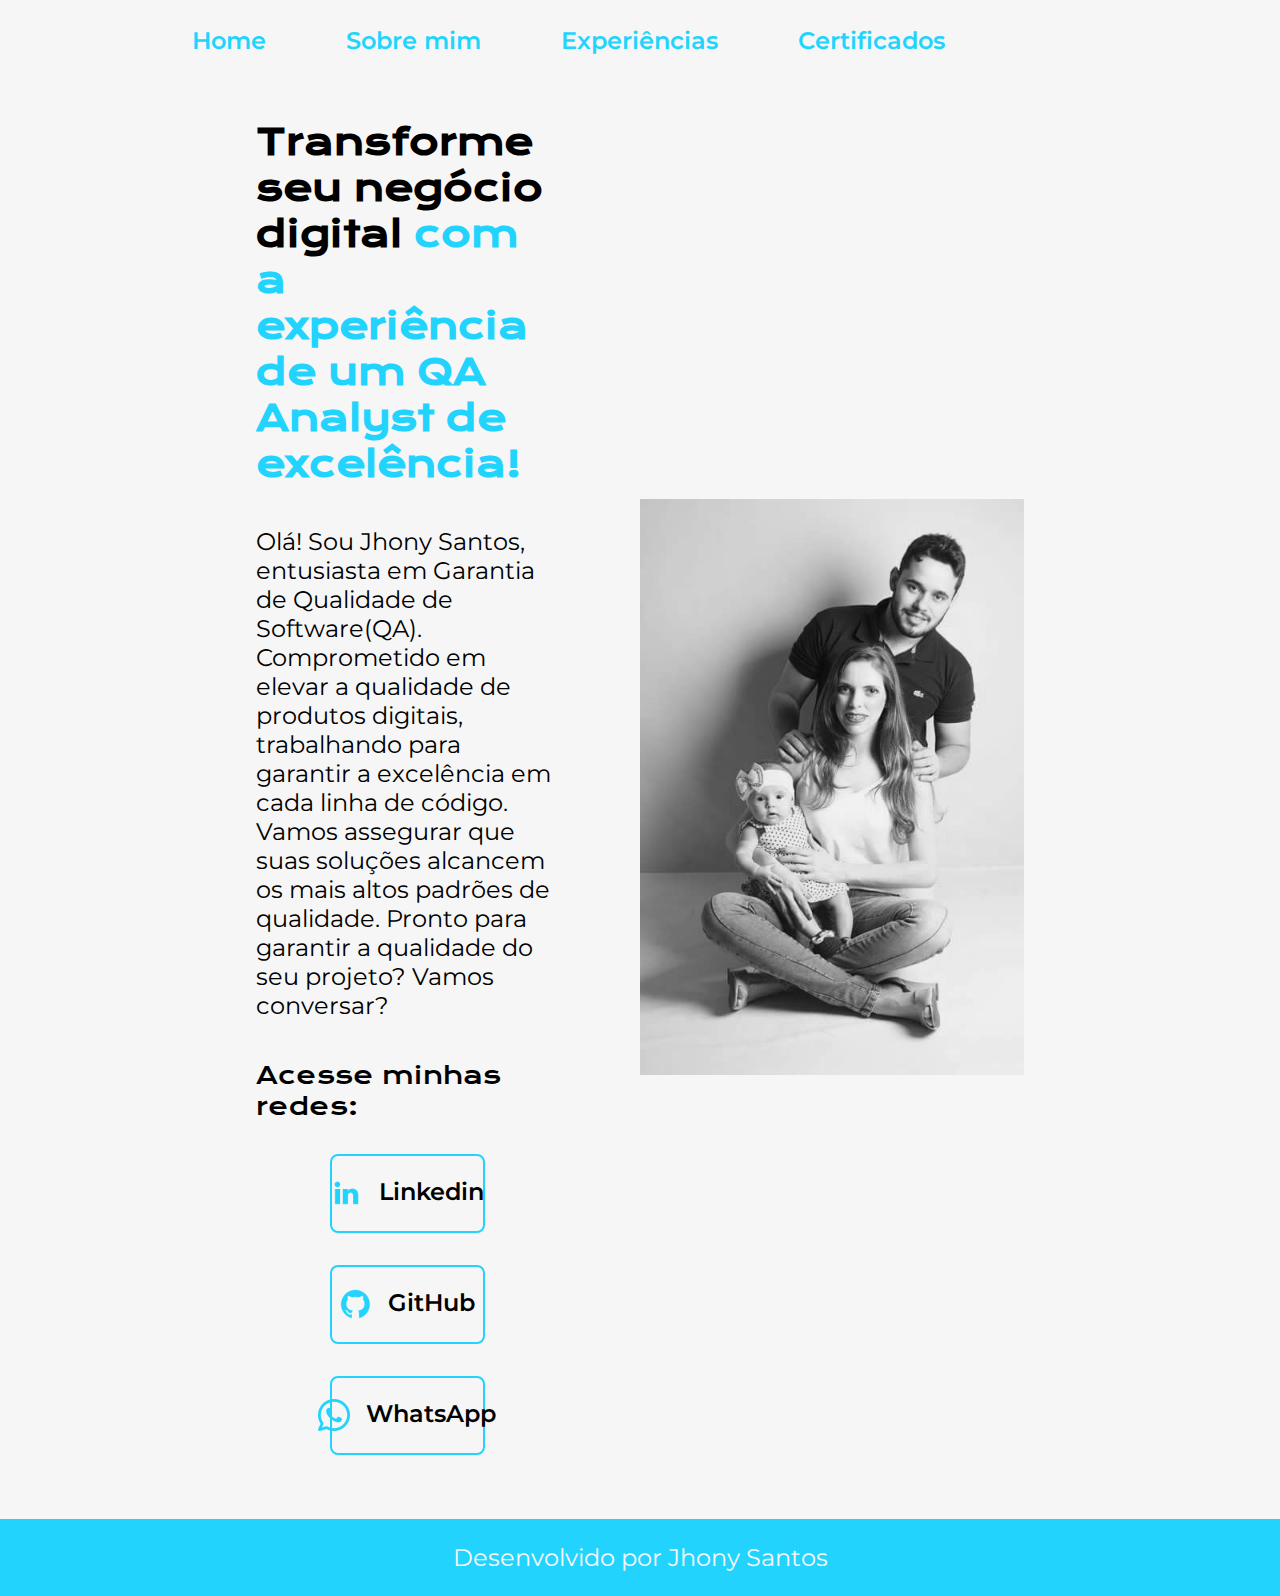
==== index.html @ 60c1ffe5 "site pessoal" ====
<!DOCTYPE html>
<html lang="pt-br">

<head>
    <meta charset="UTF-8">
    <meta http-equiv="X-UA-Compatible" content="IE=edge">
    <meta name="viewport" content="width=device-width, initial-scale=1.0">
    <title>Home</title>
    <link rel="stylesheet" href="/styles/style.css">
</head>

<body>
    <header class="cabecalho">
        <nav class="cabecalho__menu">
            <a href="index.html" class="cabecalho__menu__link">Home</a>
            <a href="about.html" class="cabecalho__menu__link">Sobre mim</a>
            <a href="experiences.html" class="cabecalho__menu__link">Experiências</a>
            <a href="certificates.html" class="cabecalho__menu__link">Certificados</a>
        </nav>
    </header>
    <main class="apresentacao">
        <section class="apresentacao__conteudo">
            <h1 class="apresentacao__conteudo__titulo">Transforme seu negócio digital <strong
                    class="titulo-destaque">com a experiência de um QA Analyst de excelência!
                </strong></h1>
            <p class="apresentacao__conteudo__texto">Olá! Sou Jhony Santos, entusiasta em Garantia de Qualidade de Software(QA).
                Comprometido em elevar a qualidade de
                produtos digitais, trabalhando para garantir a excelência em cada linha de código. Vamos assegurar que
                suas
                soluções alcancem os mais altos padrões de qualidade. Pronto para garantir a qualidade do seu projeto?
                Vamos conversar?</p>
            <div class="apresentacao__links">
                <h2 class="apresentacao__links__subtitulo">Acesse minhas redes:</h2>
                <a class="apresentacao__links__navegacao" href="https://www.linkedin.com/in/jhony-renan-cupriva-dos-santos/"
                    target="_blank">
                    <img src="./assets/linkedin.png" alt="Logo Linkedin">
                    Linkedin
                </a>
                <a class="apresentacao__links__navegacao" href="https://github.com/jhonyrcs" target="_blank">
                    <img src="./assets/github.png" alt="Logo GitHub">
                    GitHub
                </a>
                <a class="apresentacao__links__navegacao" href="https://wa.me/5544998353020" target="_blank">
                    <img src="./assets/whatsapp.png" alt="Logo Whatsapp">
                    WhatsApp
                </a>
            </div>
        </section>
        <img class="apresentacao__imagem" src="./img/familia-bw.jpg" alt="Foto">
    </main>
    <footer class="rodape">
        <p>Desenvolvido por Jhony Santos</p>
    </footer>
</body>

</html>
---- styles/style.css ----
@import url('https://fonts.googleapis.com/css2?family=Krona+One&family=Montserrat:wght@400;600&display=swap');

:root {
    --cor-primaria: #f6f6f6;
    --cor-secundaria: #000000;
    --cor-terciaria: #22D4FD;
    --cor-hover: #0C4F5E;

    --fonte-primaria: 'Krona One', sans-serif;
    --fonte-secundaria: 'Montserrat', sans-serif;
}
*{
    margin: 0;
    padding: 0;
}

body{
    box-sizing: border-box;
    background-color: var(--cor-primaria);
    color: var(--cor-secundaria);
}
.cabecalho{
    padding: 2% 0% 0% 15%;
}
.cabecalho__menu{
    display: flex;
    gap: 80px;
}
.cabecalho__menu__link{
    font-family: var(--fonte-secundaria);
    font-size: 1.5rem;
    font-weight: 600;
    color: var(--cor-terciaria);
    text-decoration: none;
}
.cabecalho__menu__link:hover{
  color: var(--cor-hover);  
}
.apresentacao{
    padding: 5% 20%;
    display: flex;
    align-items: center;
    justify-content: space-between;
    gap: 82px;
}
.apresentacao__conteudo{
    width: 50%;
    display: flex;
    flex-direction: column;
    gap: 40px;
}

.apresentacao__conteudo__titulo{
    font-size: 2.25rem;
    font-family: var(--fonte-primaria);
}
.apresentacao__conteudo__subtitulo{
    font-size: 1.5rem;
    font-family: var(--fonte-primaria);
    color: var(--cor-terciaria);
}
.titulo-destaque{
    color: var(--cor-terciaria);
}
.apresentacao__conteudo__texto{
    font-size: 1.5rem;
    font-family: var(--fonte-secundaria);
}

.apresentacao__links{
    display: flex;
    flex-direction: column;
    justify-content: space-between;
    align-items: center;
    gap: 32px;
}
.apresentacao__links__subtitulo{
    font-family: var(--fonte-primaria);
    font-weight: 400;
    font-size: 1.5rem;
}
.apresentacao__links__navegacao{
    display: flex;
    justify-content: center;
    gap: 16px;
    border: 2px solid var(--cor-terciaria);
    width: 50%;
    text-align: center;
    border-radius: 8px;
    font-size: 1.5rem;
    font-weight: 600;
    padding: 21.5px 0;
    text-decoration: none;
    color: var(--cor-secundaria);
    font-family: var(--fonte-secundaria);
}
.apresentacao__links__navegacao:hover{
    background-color: var(--cor-hover);
    color: var(--cor-terciaria)
}

.apresentacao__imagem {
    width: 50%;
}

.rodape{
    color: var(--cor-primaria);
    background-color: var(--cor-terciaria);
    padding: 24px;
    text-align: center;
    font-family: var(--fonte-secundaria);
    font-size: 1.5rem;
    font-weight: 400;
}

@media (max-width: 1200px){
    .cabecalho{
        padding: 10%;
    }
    .cabecalho__menu{
        justify-content: center;
    }
    .apresentacao{
        flex-direction: column-reverse;
        padding: 5%;
    }
    .apresentacao__conteudo{
        width: auto;
    }
}
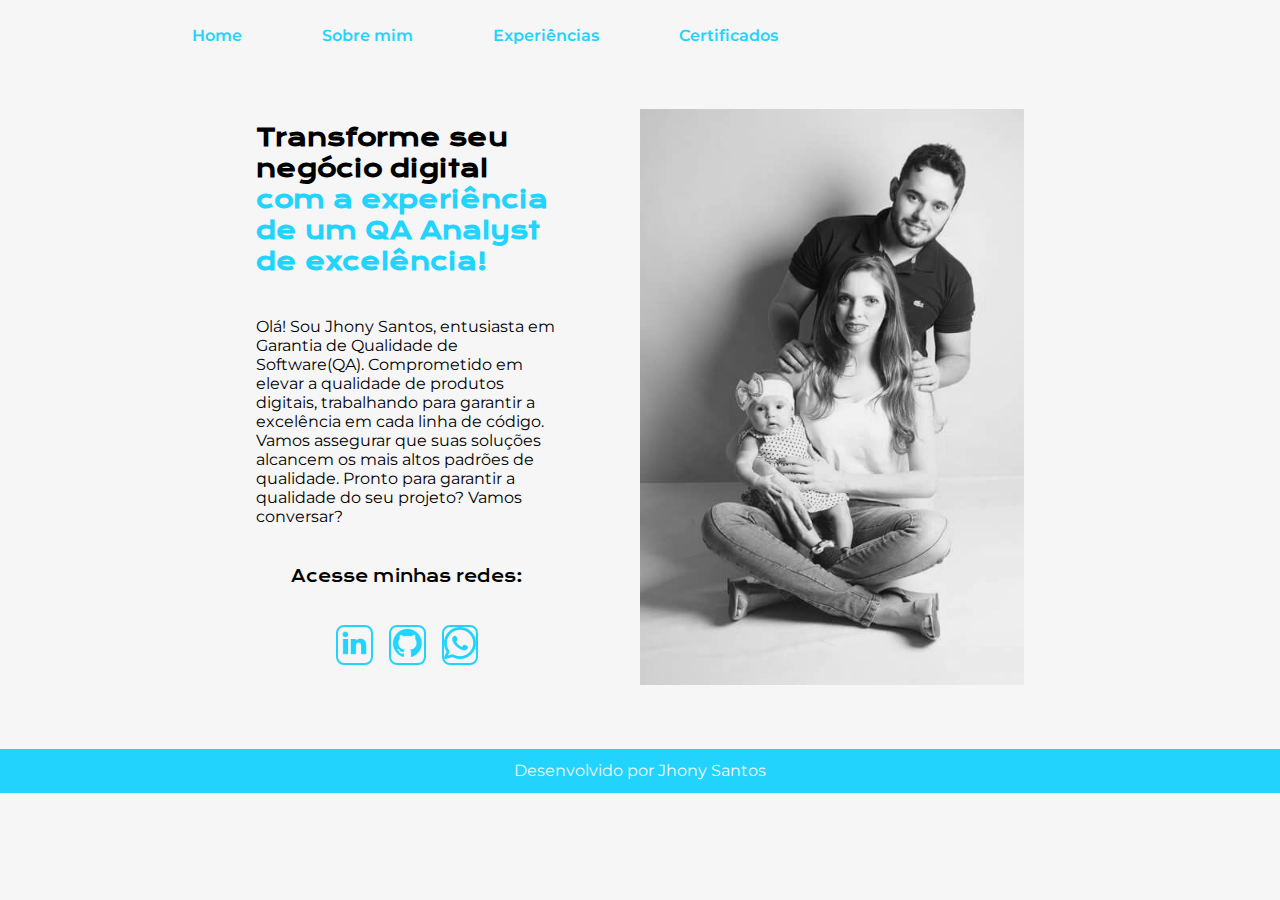
==== commit c82df6f6: "correções ortograficas" ====
--- a/index.html
+++ b/index.html
@@ -31,19 +31,18 @@
                 Vamos conversar?</p>
             <div class="apresentacao__links">
                 <h2 class="apresentacao__links__subtitulo">Acesse minhas redes:</h2>
-                <a class="apresentacao__links__navegacao" href="https://www.linkedin.com/in/jhony-renan-cupriva-dos-santos/"
-                    target="_blank">
-                    <img src="./assets/linkedin.png" alt="Logo Linkedin">
-                    Linkedin
-                </a>
-                <a class="apresentacao__links__navegacao" href="https://github.com/jhonyrcs" target="_blank">
-                    <img src="./assets/github.png" alt="Logo GitHub">
-                    GitHub
-                </a>
-                <a class="apresentacao__links__navegacao" href="https://wa.me/5544998353020" target="_blank">
-                    <img src="./assets/whatsapp.png" alt="Logo Whatsapp">
-                    WhatsApp
-                </a>
+                <nav class="apresentacao__links__navegacao">
+                    <a class="apresentacao__links__navegacao__icone" href="https://www.linkedin.com/in/jhony-renan-cupriva-dos-santos/"
+                        target="_blank">
+                        <img src="./assets/linkedin.png" alt="Logo Linkedin">
+                    </a>
+                    <a class="apresentacao__links__navegacao__icone" href="https://github.com/jhonyrcs" target="_blank">
+                        <img src="./assets/github.png" alt="Logo GitHub">
+                    </a>
+                    <a class="apresentacao__links__navegacao__icone" href="https://wa.me/5544998353020" target="_blank">
+                        <img src="./assets/whatsapp.png" alt="Logo Whatsapp">
+                    </a>
+                </nav>
             </div>
         </section>
         <img class="apresentacao__imagem" src="./img/familia-bw.jpg" alt="Foto">
--- a/styles/style.css
+++ b/styles/style.css
@@ -9,6 +9,7 @@
     --fonte-primaria: 'Krona One', sans-serif;
     --fonte-secundaria: 'Montserrat', sans-serif;
 }
+
 *{
     margin: 0;
     padding: 0;
@@ -19,23 +20,28 @@
     background-color: var(--cor-primaria);
     color: var(--cor-secundaria);
 }
+
 .cabecalho{
     padding: 2% 0% 0% 15%;
 }
+
 .cabecalho__menu{
     display: flex;
     gap: 80px;
 }
+
 .cabecalho__menu__link{
     font-family: var(--fonte-secundaria);
-    font-size: 1.5rem;
+    font-size: 1rem;
     font-weight: 600;
     color: var(--cor-terciaria);
     text-decoration: none;
 }
+
 .cabecalho__menu__link:hover{
   color: var(--cor-hover);  
 }
+
 .apresentacao{
     padding: 5% 20%;
     display: flex;
@@ -43,6 +49,7 @@
     justify-content: space-between;
     gap: 82px;
 }
+
 .apresentacao__conteudo{
     width: 50%;
     display: flex;
@@ -51,19 +58,22 @@
 }
 
 .apresentacao__conteudo__titulo{
-    font-size: 2.25rem;
+    font-size: 1.5rem;
     font-family: var(--fonte-primaria);
 }
+
 .apresentacao__conteudo__subtitulo{
-    font-size: 1.5rem;
+    font-size: 1rem;
     font-family: var(--fonte-primaria);
     color: var(--cor-terciaria);
 }
+
 .titulo-destaque{
     color: var(--cor-terciaria);
 }
+
 .apresentacao__conteudo__texto{
-    font-size: 1.5rem;
+    font-size: 1rem;
     font-family: var(--fonte-secundaria);
 }
 
@@ -74,27 +84,35 @@
     align-items: center;
     gap: 32px;
 }
+
 .apresentacao__links__subtitulo{
     font-family: var(--fonte-primaria);
     font-weight: 400;
-    font-size: 1.5rem;
+    font-size: 1rem;
 }
+
 .apresentacao__links__navegacao{
     display: flex;
     justify-content: center;
     gap: 16px;
-    border: 2px solid var(--cor-terciaria);
+    
     width: 50%;
-    text-align: center;
-    border-radius: 8px;
-    font-size: 1.5rem;
+    text-align:center;
+    
+    font-size: 1rem;
     font-weight: 600;
-    padding: 21.5px 0;
+    padding: 2% 2%;
     text-decoration: none;
     color: var(--cor-secundaria);
     font-family: var(--fonte-secundaria);
 }
-.apresentacao__links__navegacao:hover{
+
+.apresentacao__links__navegacao__icone{
+    border: 2px solid var(--cor-terciaria);
+    border-radius: 8px;
+}
+
+.apresentacao__links__navegacao__icone:hover{
     background-color: var(--cor-hover);
     color: var(--cor-terciaria)
 }
@@ -106,10 +124,10 @@
 .rodape{
     color: var(--cor-primaria);
     background-color: var(--cor-terciaria);
-    padding: 24px;
+    padding: 1%;
     text-align: center;
     font-family: var(--fonte-secundaria);
-    font-size: 1.5rem;
+    font-size: 1rem;
     font-weight: 400;
 }
 
